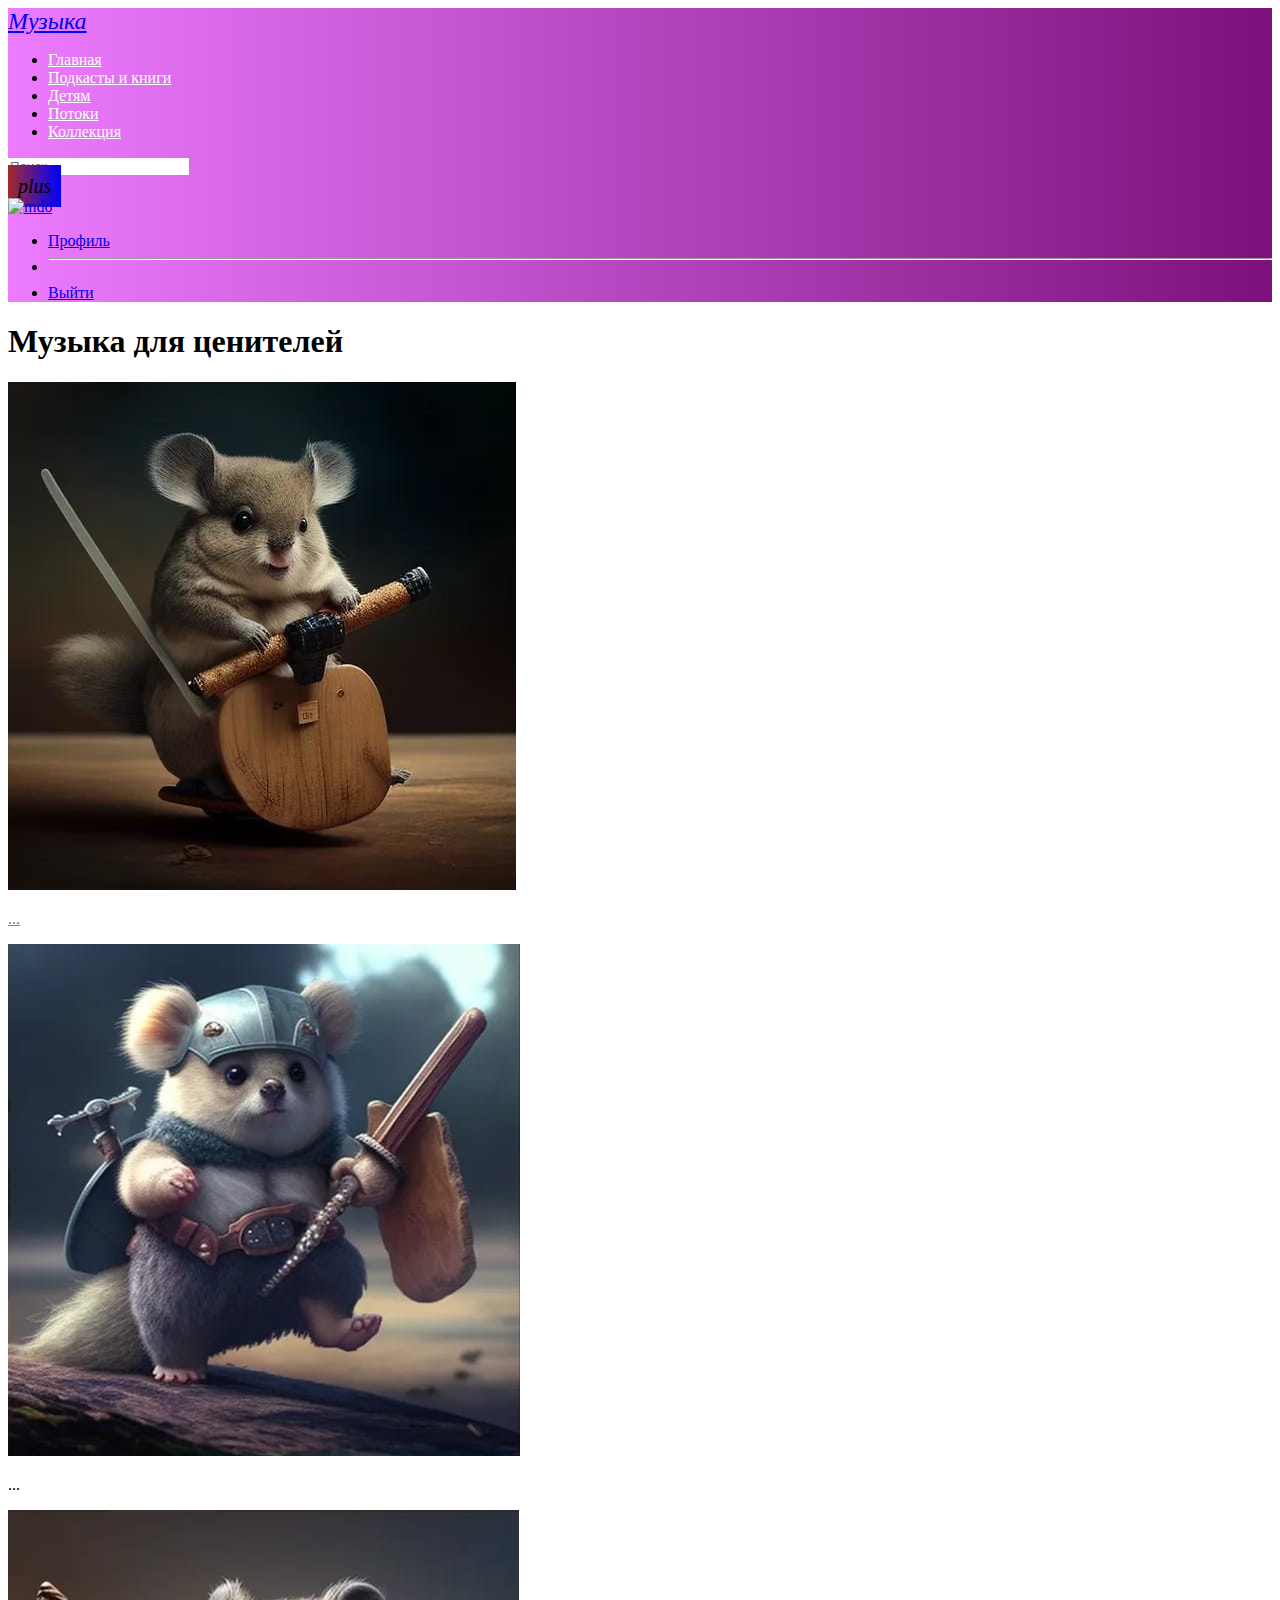
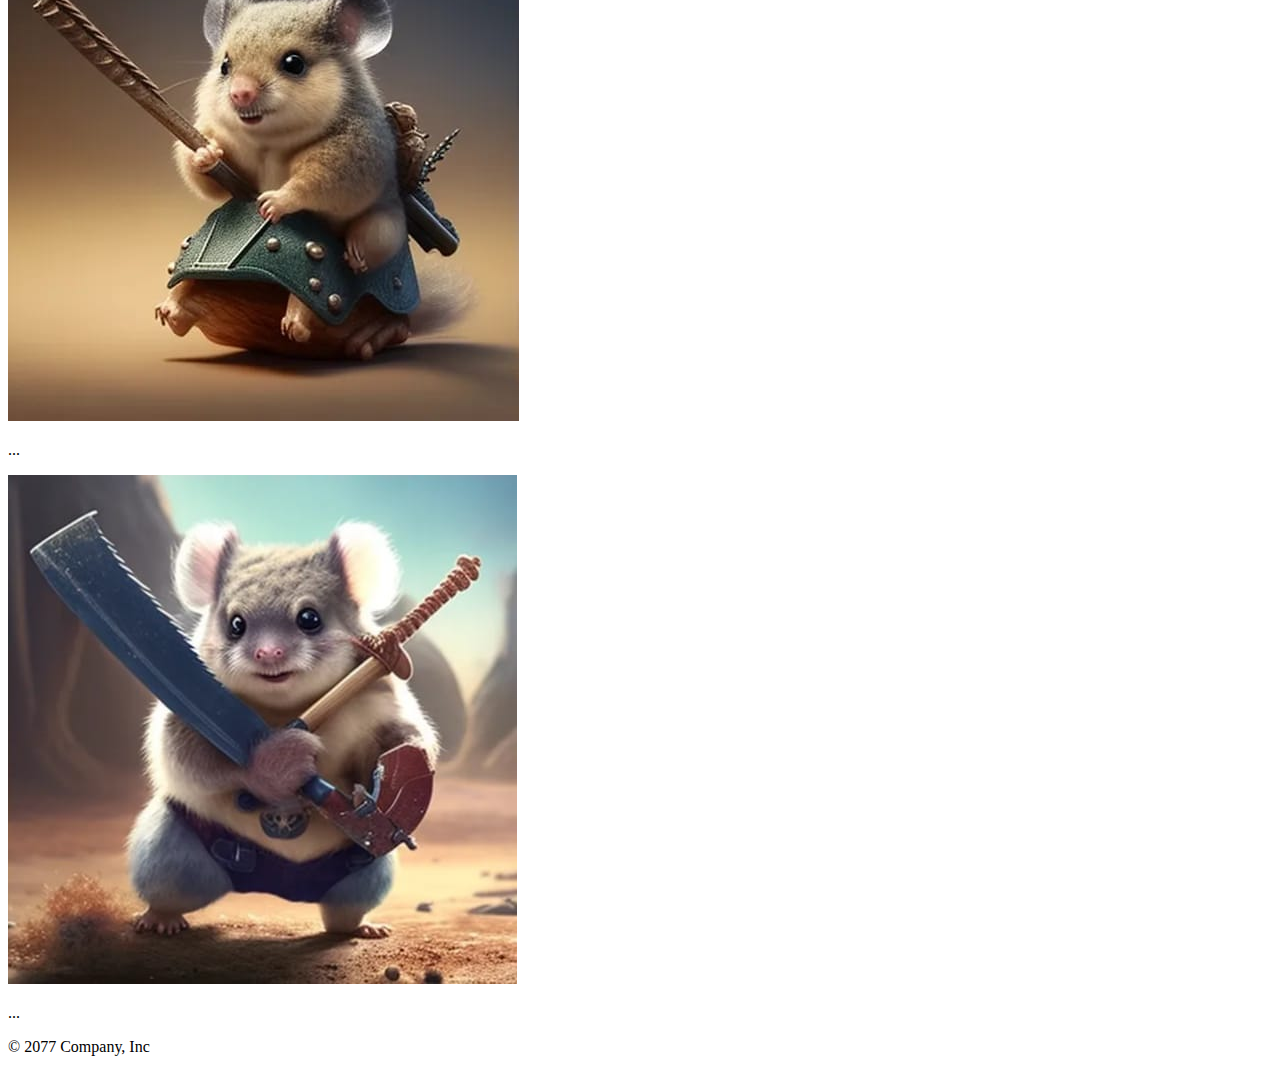
==== index.html @ bc5c7463 "Add files via upload" ====
<!DOCTYPE html>
<html lang="ru">
<head>
    <meta charset="UTF-8">
    <meta http-equiv="X-UA-Compatible" content="IE=edge">
    <meta name="viewport" content="width=device-width, initial-scale=1.0">
    <link href="https://cdn.jsdelivr.net/npm/bootstrap@5.3.0-alpha1/dist/css/bootstrap.min.css" rel="stylesheet" integrity="sha384-GLhlTQ8iRABdZLl6O3oVMWSktQOp6b7In1Zl3/Jr59b6EGGoI1aFkw7cmDA6j6gD" crossorigin="anonymous">
    <link rel="stylesheet" href="css/header.css">
    <link rel="stylesheet" href="css/style.css">
    <title></title>
</head>
<body>
    <header class="p-3 mb-3 border-bottom border-dark">
        <div class="container">
            <div class="d-flex flex-wrap align-items-center justify-content-center justify-content-lg-start">
                    <a href="/" class="logo-text d-flex align-items-center mb-2 mb-lg-0 me-3 text-dark text-decoration-none">
                        Музыка
                    </a>
                
                <ul class="nav col-12 col-lg-auto mb-2 justify-content-center mb-md-0">
                    <li><a href="#" class="nav-link px-2">Главная</a></li>
                    <li><a href="#" class="nav-link px-2">Подкасты и книги</a></li>
                    <li><a href="#" class="nav-link px-2">Детям</a></li>
                    <li><a href="#" class="nav-link px-2">Потоки</a></li>
                    <li><a href="#" class="nav-link px-2">Коллекция</a></li>
                </ul>
            
                <form class="col-12 col-lg-auto mb-3 mb-lg-0 me-lg-3 me-lg-auto ms-3" role="search">
                    <input type="search" class="form-control" placeholder="Поиск..." aria-label="Search">
                </form>
                
                <span class="plus-badge badge rounded-pill bg-secondary me-2">plus</span>
                <div class="dropdown text-end">
                    <a href="#" class="d-block link-dark text-decoration-none" data-bs-toggle="dropdown" aria-expanded="false">
                        <img src="https://github.com/mdo.png" alt="mdo" width="48" height="48" class="rounded-circle">
                    </a>
                    <ul class="dropdown-menu text-small">
                        <li><a class="dropdown-item" href="#">Профиль</a></li>
                        <li><hr class="dropdown-divider"></li>
                        <li><a class="dropdown-item" href="#">Выйти</a></li>
                    </ul>
                </div>
            </div>
        </div>
    </header>
    <main class="container">
        <h1 class="my-5">
            Музыка для ценителей
        </h1>
        <div class="albums row">
            <div class="col-3">
                <a href="album.html" class="text-decoration-none">
                    <div class="card">
                    <img src="assets/1.jpg" alt="обложка для песни" class="card-image-top">
                    <div class="card-body">
                        <p class="card-text">
                            ...
                        </p>
                    </div>
                    </div>
                </a>
            </div>
            <div class="col-3">
                <div class="card">
                    <img src="assets/2.jpg" alt="обложка для песни" class="card-image-top">
                    <div class="card-body">
                        <p class="card-text">
                            ...
                        </p>
                    </div>
                </div>
            </div>
            <div class="col-3">
                <div class="card">
                    <img src="assets/3.jpg" alt="обложка для песни" class="card-image-top">
                    <div class="card-body">
                        <p class="card-text">
                            ...
                        </p>
                    </div>
                </div>
            </div>
            <div class="col-3">
                <div class="card">
                    <img src="assets/4.jpg" alt="обложка для песни" class="card-image-top">
                    <div class="card-body">
                        <p class="card-text">
                            ...
                        </p>
                    </div>
                </div>
            </div>
        </div>
    </main>
    <footer class="py-3 my-4">
        <p class="text-center text-muted">© 2077 Company, Inc</p>
    </footer>

    <script src="https://cdn.jsdelivr.net/npm/bootstrap@5.3.0-alpha1/dist/js/bootstrap.bundle.min.js" integrity="sha384-w76AqPfDkMBDXo30jS1Sgez6pr3x5MlQ1ZAGC+nuZB+EYdgRZgiwxhTBTkF7CXvN" crossorigin="anonymous"></script>
</body>
</html>
---- css/header.css ----
header{
    background: linear-gradient(270deg, rgb(125, 16, 125), rgb(237, 123, 255));
}

input[type="search"]{
    border: none;
}

.logo-text{
    font-size: 24px;
    font-weight: 100;
    font-style: italic;
} 

header .nav-link{
    color :white;
    border-radius: 10px;
}

header .nav-link:hover{
    background: linear-gradient(45deg, violet, blue);
    color :white;
    border-radius: 10px;
}

header .nav-link:active{
    background: linear-gradient(45deg, grey, blue);
    color :white;
    border-radius: 10px;
}

.plus-badge{
    font-size: 20px;
    font-weight: 500;
    font-style: italic;
    padding: 10px 10px;
    background: linear-gradient(90deg, brown, blue);
}
---- css/style.css ----
*{
    transition: all 0.3s;
}

.albums .card:hover{
    outline: 4px solid violet;
}

.albums a{
    color: grey;
}
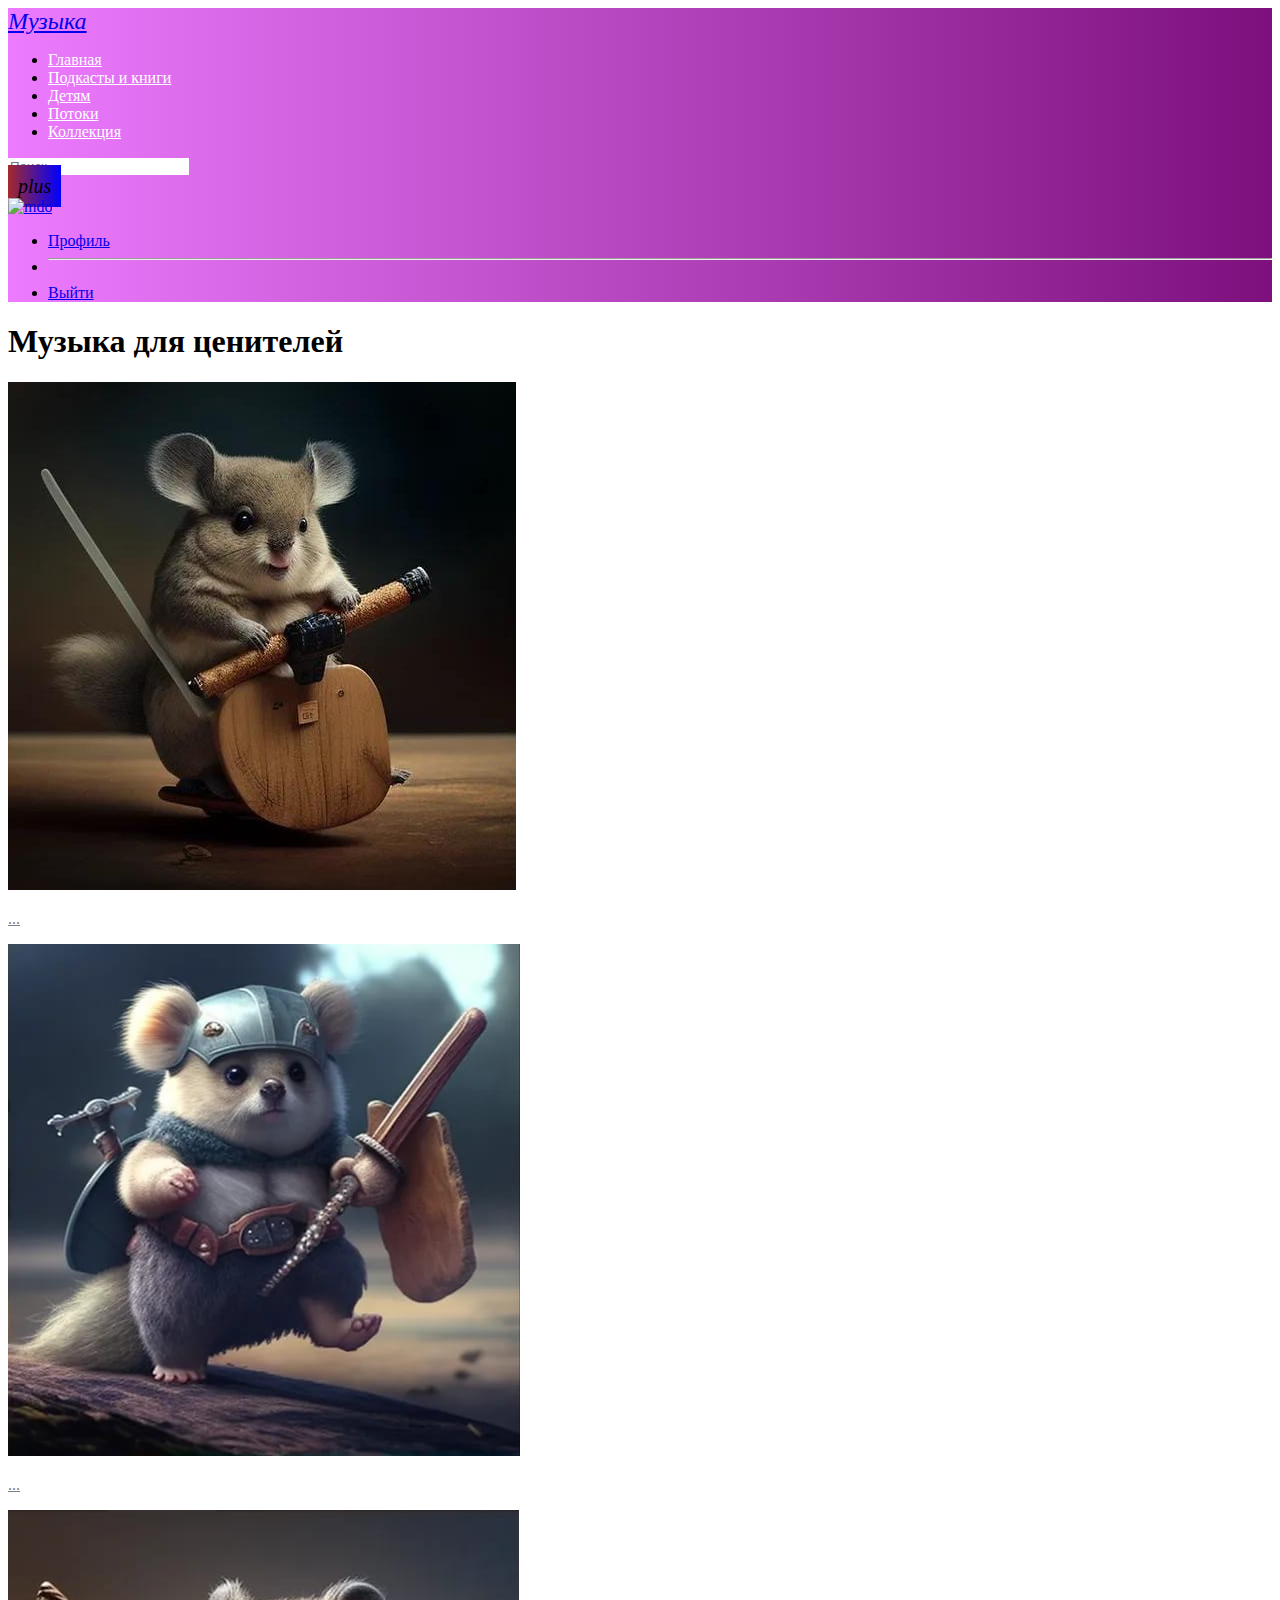
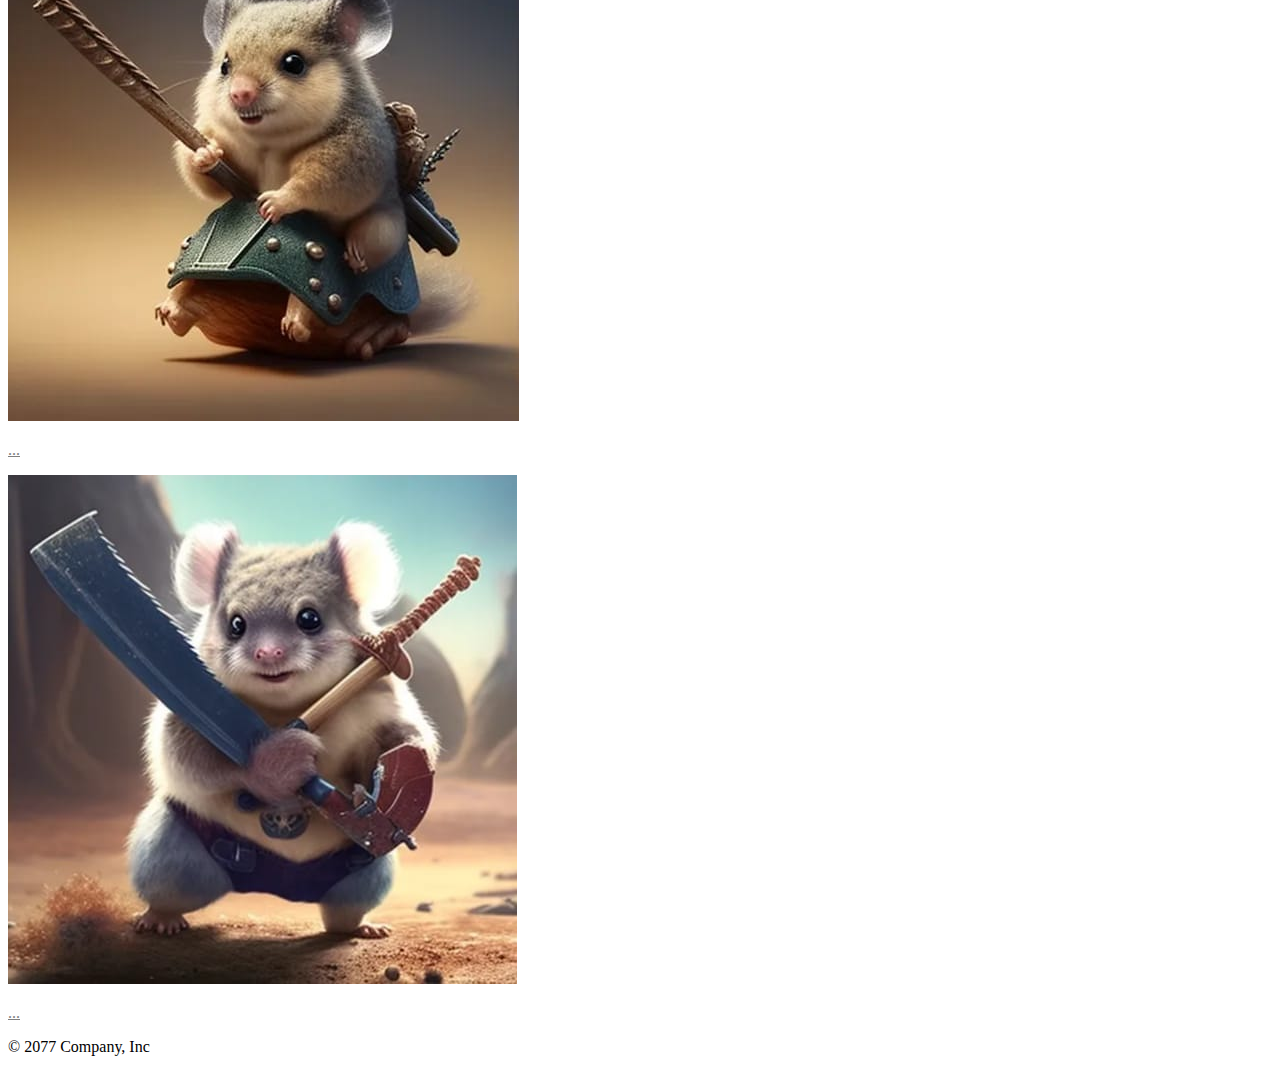
==== commit 82a65cb8: "Add files via upload" ====
--- a/index.html
+++ b/index.html
@@ -8,6 +8,8 @@
     <link rel="stylesheet" href="css/header.css">
     <link rel="stylesheet" href="css/style.css">
     <title></title>
+    <script src="js/data.js" defer></script>
+    <script src="js/index.js" defer></script>
 </head>
 <body>
     <header class="p-3 mb-3 border-bottom border-dark">
@@ -47,49 +49,8 @@
         <h1 class="my-5">
             Музыка для ценителей
         </h1>
-        <div class="albums row">
-            <div class="col-3">
-                <a href="album.html" class="text-decoration-none">
-                    <div class="card">
-                    <img src="assets/1.jpg" alt="обложка для песни" class="card-image-top">
-                    <div class="card-body">
-                        <p class="card-text">
-                            ...
-                        </p>
-                    </div>
-                    </div>
-                </a>
-            </div>
-            <div class="col-3">
-                <div class="card">
-                    <img src="assets/2.jpg" alt="обложка для песни" class="card-image-top">
-                    <div class="card-body">
-                        <p class="card-text">
-                            ...
-                        </p>
-                    </div>
-                </div>
-            </div>
-            <div class="col-3">
-                <div class="card">
-                    <img src="assets/3.jpg" alt="обложка для песни" class="card-image-top">
-                    <div class="card-body">
-                        <p class="card-text">
-                            ...
-                        </p>
-                    </div>
-                </div>
-            </div>
-            <div class="col-3">
-                <div class="card">
-                    <img src="assets/4.jpg" alt="обложка для песни" class="card-image-top">
-                    <div class="card-body">
-                        <p class="card-text">
-                            ...
-                        </p>
-                    </div>
-                </div>
-            </div>
+        <div class="albums row ">
+
         </div>
     </main>
     <footer class="py-3 my-4">
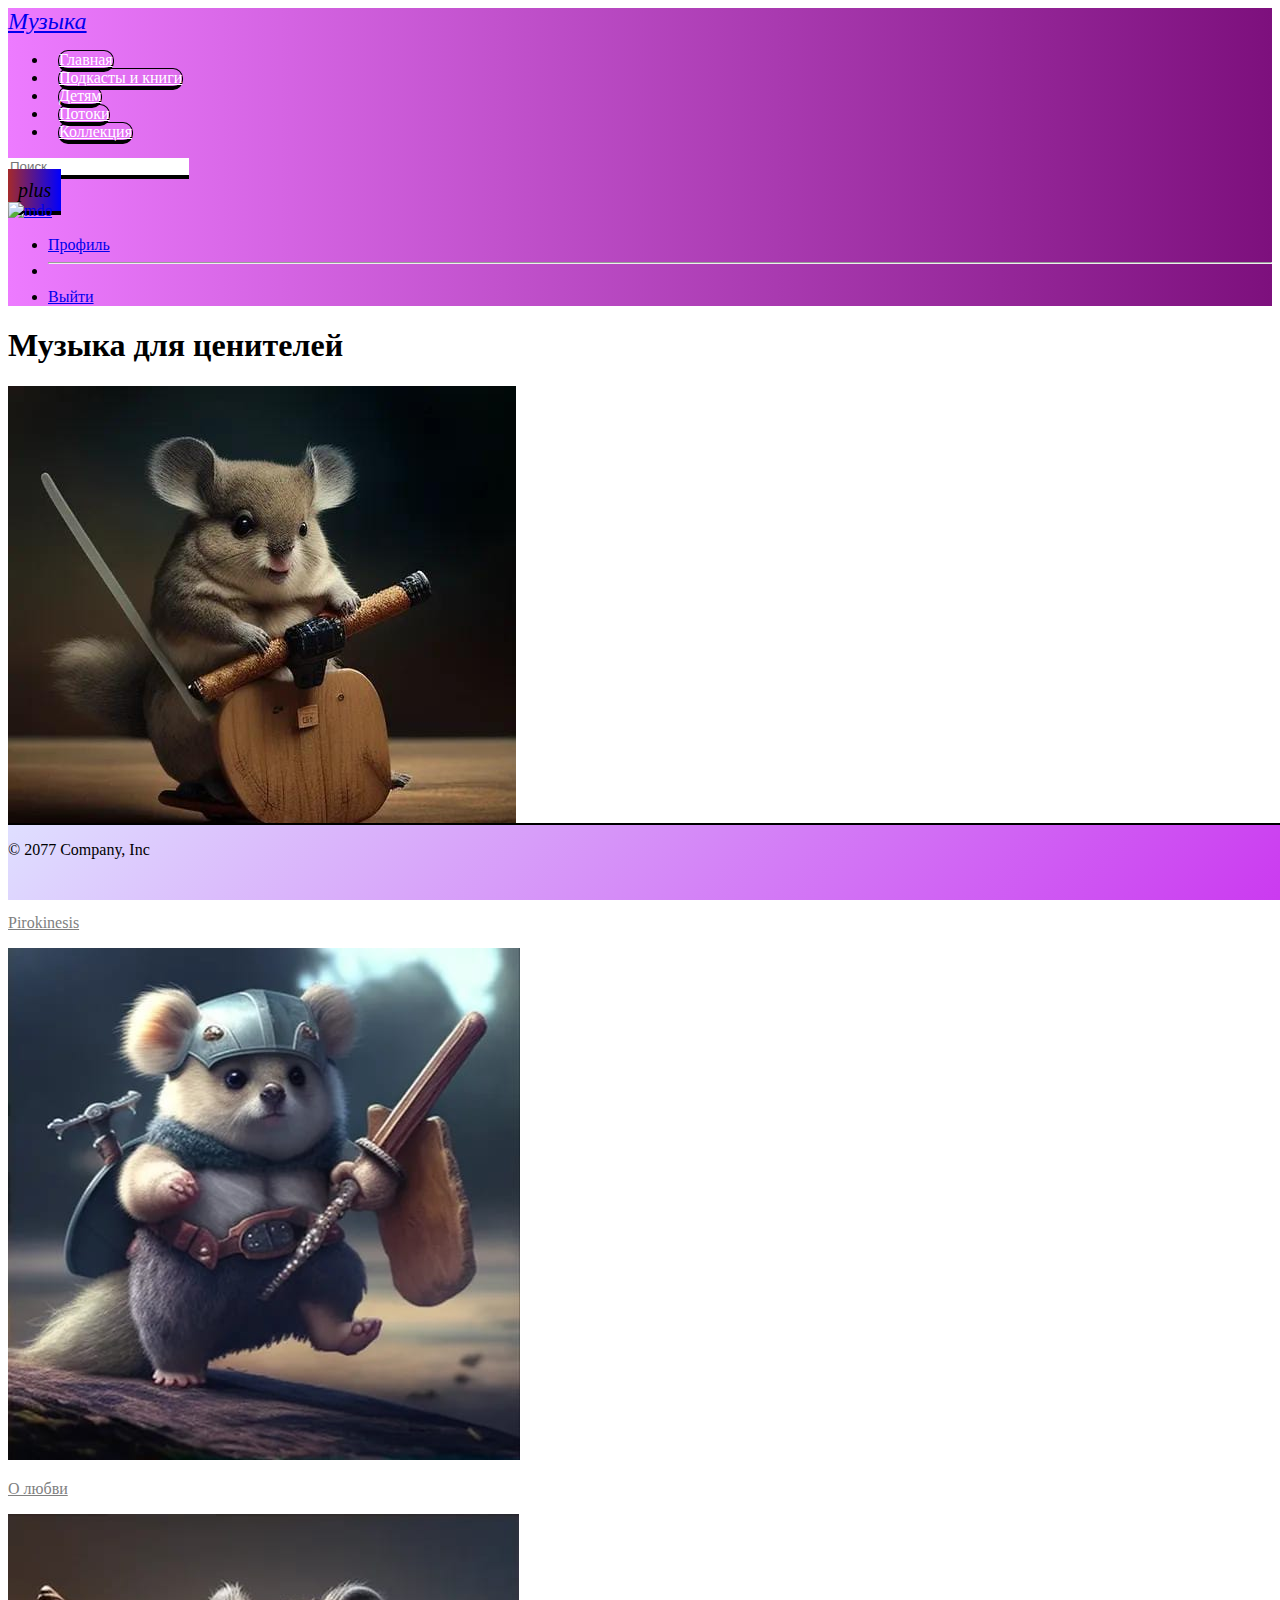
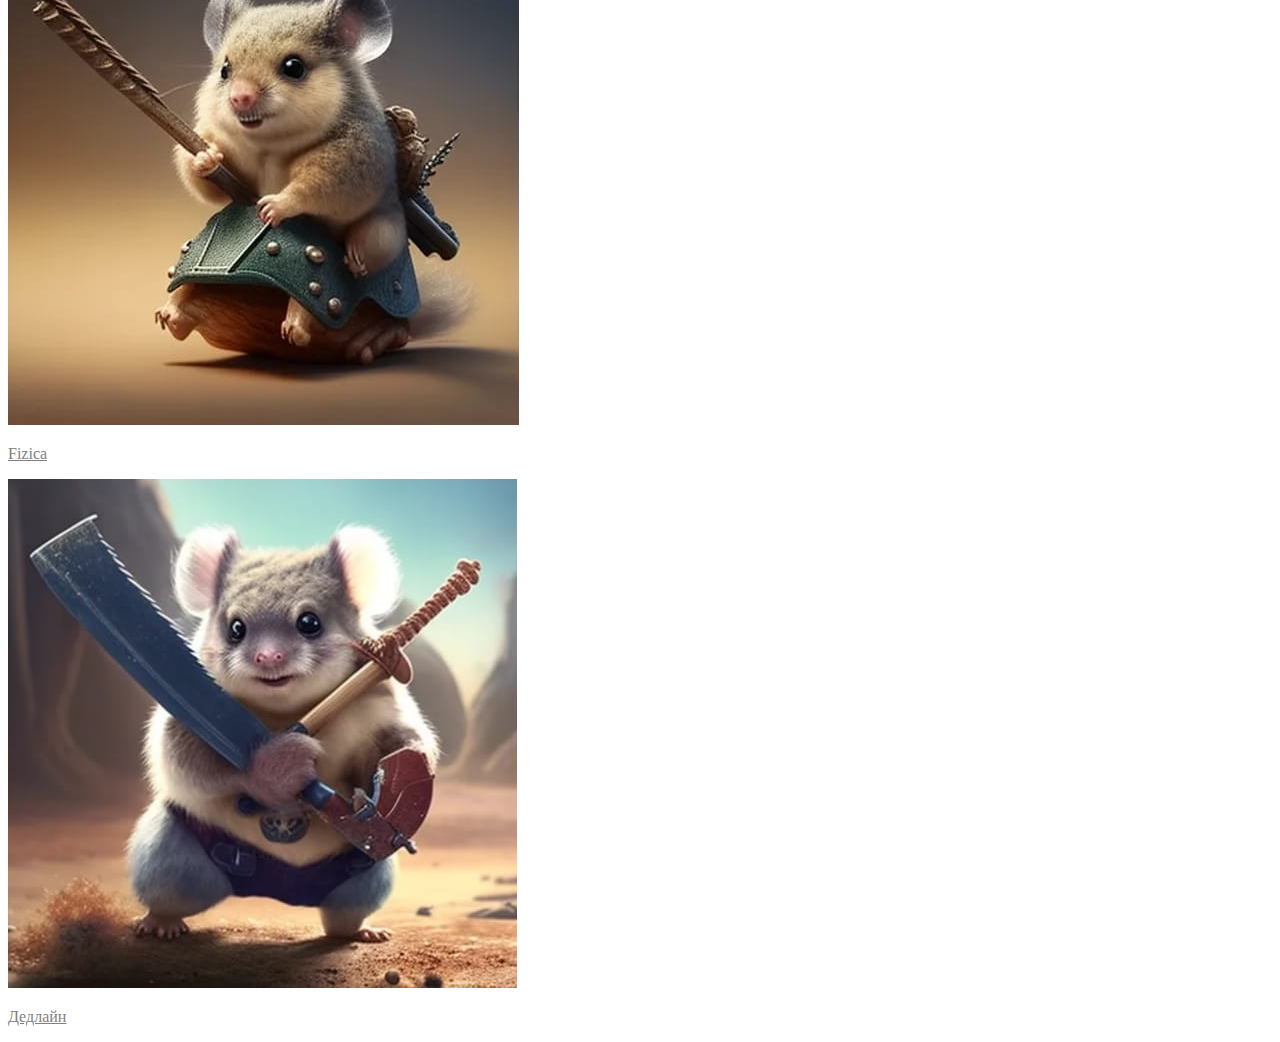
==== commit 927ec155: "Add files via upload" ====
--- a/index.html
+++ b/index.html
@@ -49,11 +49,11 @@
         <h1 class="my-5">
             Музыка для ценителей
         </h1>
-        <div class="albums row ">
+        <div class="albums row">
 
         </div>
     </main>
-    <footer class="py-3 my-4">
+    <footer>
         <p class="text-center text-muted">© 2077 Company, Inc</p>
     </footer>
 
--- a/css/header.css
+++ b/css/header.css
@@ -4,6 +4,7 @@
 
 input[type="search"]{
     border: none;
+    border-bottom: 4px solid #000;
 }
 
 .logo-text{
@@ -13,8 +14,11 @@
 } 
 
 header .nav-link{
+    margin: 10px;
     color :white;
     border-radius: 10px;
+    border: 1px solid #000;
+    border-bottom: 4px solid #000;
 }
 
 header .nav-link:hover{
@@ -35,4 +39,5 @@
     font-style: italic;
     padding: 10px 10px;
     background: linear-gradient(90deg, brown, blue);
+    border-bottom: 4px solid #000;
 }--- a/css/style.css
+++ b/css/style.css
@@ -8,4 +8,15 @@
 
 .albums a{
     color: grey;
+}
+
+footer{
+    margin: 0;
+    padding: 0;
+    width: 100%;
+    height: 75px;
+    position: fixed;
+    bottom: 0;
+    border-top: 2px solid black;
+    background: linear-gradient(135deg, rgb(223, 223, 255), rgb(203, 57, 240));
 }